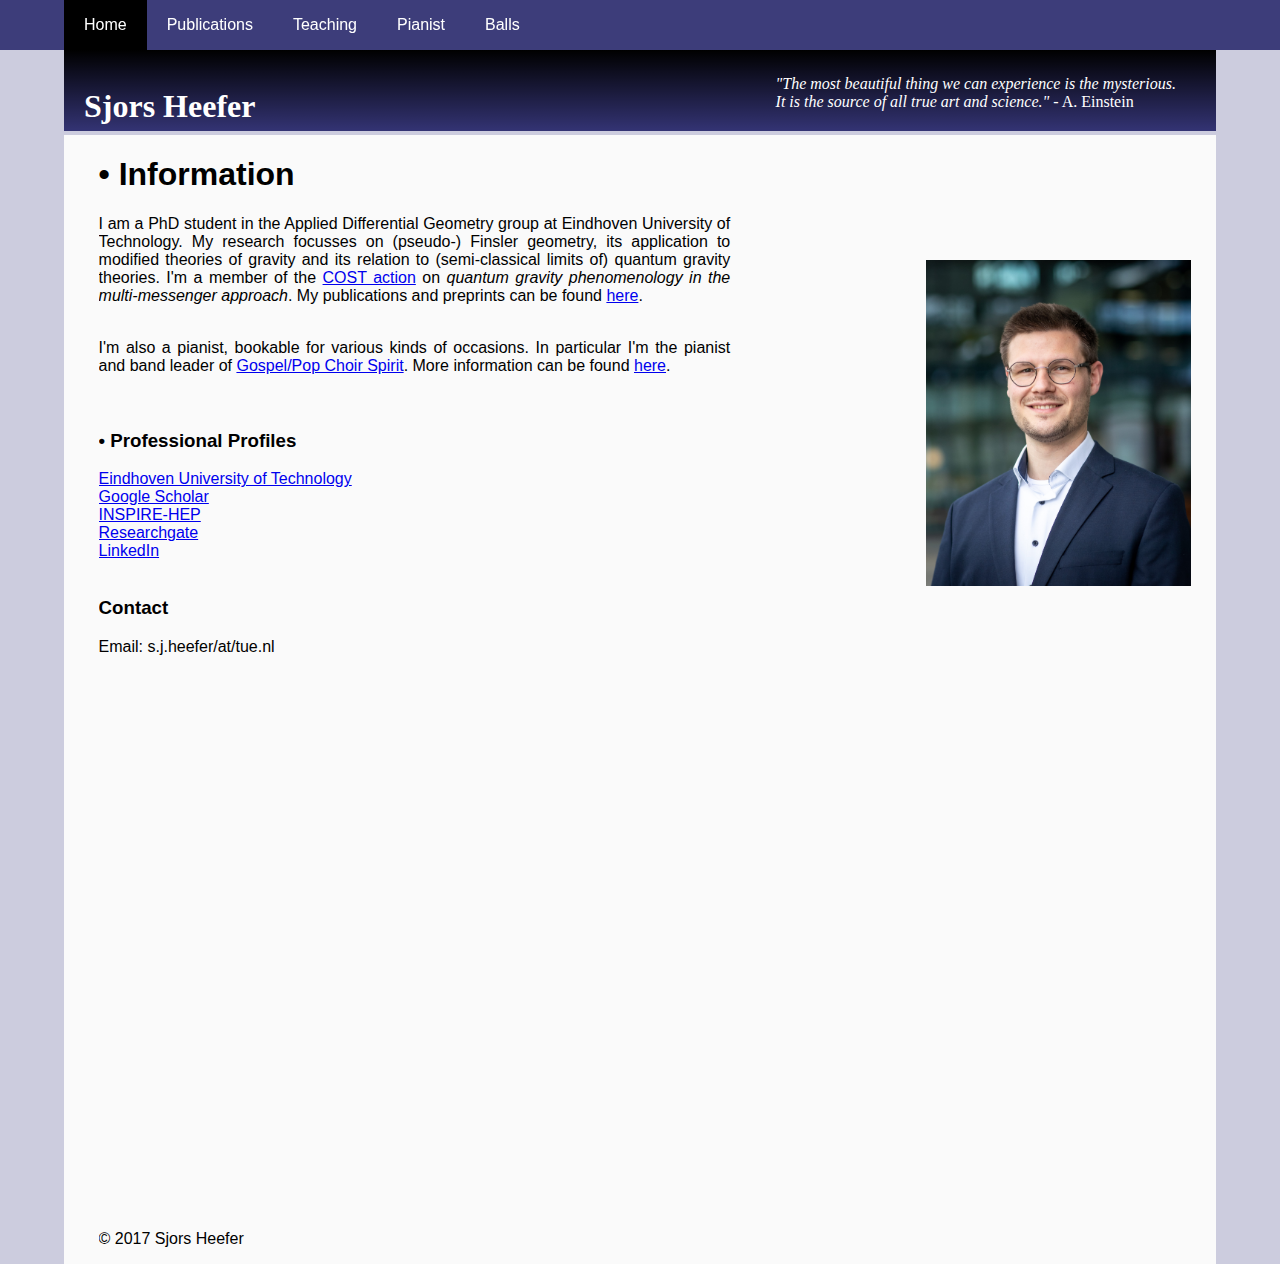
==== index.html @ 62b20838 "first upload" ====
<!DOCTYPE html>
<html>
<head>
<title>Sjors Heefer</title>
<link rel="stylesheet" type="text/css" href="style.css">
<link rel="icon" href="icon.ico" type="image/vnd.microsoft.icon">
<meta name="description" content="PhD student in mathematical physics at Eindhoven University of Technology. (Pseudo-) Finsler geometry - Application to modified theories of gravity - Relation to (semi-classical limits of) quantum gravity theories.">
<meta name="viewport" content="width=device-width, initial-scale=1.0">
</head>



<body>

<div class="container">
 

<header>
	<link rel="icon" href="icon.ico">
   <EinsteinQuote><i>"The most beautiful thing we can experience is the mysterious.<br> It is the source of all true art and science."</i> - A. Einstein</EinsteinQuote> 
   <h1>Sjors Heefer</h1>
</header>

<!-- <p class="bluetext">Eindhoven University of Technology:</p> -->

<!-- <div class="picture_home"> -->
<img class = "home" src="home_me.jpg">
<!-- </div> -->



<article style="text-align: justify;">
<h1>&#149; Information</h1>
<p>I am a PhD student in the Applied Differential Geometry group at Eindhoven University of Technology. My research focusses on (pseudo-) Finsler geometry, its 
application to modified theories of gravity and its relation to (semi-classical limits of) quantum gravity theories. I'm a member of the <a 
href="https://qg-mm.unizar.es/" target="_blank">COST action</a>  on <i>quantum gravity phenomenology in the multi-messenger approach</i>. My 
publications and preprints can be found <a href="publications.html">here</a>.</p>
<br>
I'm also a pianist, bookable for various kinds of occasions. In particular I'm the pianist and band leader of <a href="http://www.spiritgospelpop.nl" target="_blank">Gospel/Pop Choir Spirit</a>. More information can be found <a href="pianist.html">here</a>.
<br><br><br>
<h3>&#149; Professional Profiles</h3>
<a href="https://research.tue.nl/en/persons/sjors-heefer" target="_blank">Eindhoven University of Technology</a>
<br>
<a href="https://scholar.google.it/citations?user=ONwx2d8AAAAJ&hl=en" target="_blank">Google Scholar</a>
<br>
<a href="https://inspirehep.net/author/profile/S.Heefer.1" target="_blank">INSPIRE-HEP</a>
<br>
<a href="https://www.researchgate.net/profile/Sjors_Heefer2" target="_blank">Researchgate</a>
<br>
<a href="http://www.linkedin.com/in/sjorsheefer" target="_blank">LinkedIn</a>
<br><br>
<h3> Contact </h3>
Email: s.j.heefer/at/tue.nl
 <!-- <form action="SendEmail.php">
    <input type="submit" value="Submit">

  </form> -->


<br><br><br><br><br><br><br><br>
<br><br><br><br><br><br><br><br>
<br><br><br><br><br><br><br><br>
<br><br><br><br><br><br><br><br>

<p>&copy; 2017 Sjors Heefer<p>
</article>





<!-- <footer>Contact: sjorsheefer/at/live.nl</footer> -->

</div>

<menubar>
<menu>
	<menu-item class = "currentpage"><a href="index.html">Home</a></menu-item>
	<!-- <menu-item><a href="files.html">Files</a></menu-item> -->
	<menu-item><a href="publications.html">Publications</a></menu-item>
	<!-- <menu-item><a href="talks.html">Talks</a></menu-item> -->
	<menu-item><a href="teaching.html">Teaching</a></menu-item>
	<!-- <menu-item><a href="balls.html">Balls</a></menu-item> -->
	<menu-item><a href="Pianist.html">Pianist</a></menu-item>
	<menu-item><a href="Balls.html">Balls</a></menu-item>
</menu>
</menubar>

</body>
</html>
---- style.css ----
*,
*:before,
*:after {
  -webkit-box-sizing: border-box;
  -moz-box-sizing: border-box;
  box-sizing: border-box;
}

html {
	min-height:100%;
}
body {
	height:100vh;
	min-height:100vh;
	background-color:rgba(0, 0, 90,0.2);
	margin:0;
}

/* input[type=checkbox] { */
/* Make checkbox bigger*/
  /* transform: scale(2);  */
/* } */

.bluetext {
	color: #0730B4;
}


.container {	
	background-color: rgb(250, 250, 250); 
    width: 90%;
	min-height:100%;
	margin:auto;
	 /* make banner come below menu bar*/
	color:black;
}

header {
	position:absolute;
	top: 50px;
	left:5%;
	right: 5%;
	margin: 0px 0px 0px 0px;
	padding-top:0px;
	padding-bottom:0px;
	padding-left:20px;
    background-color: black; /* For browsers that do not support gradients */
  	background: linear-gradient(to bottom, black, rgba(0,0,80,0.75));  
   	/* clear: left; */
    text-align: left;
}

header h1 {
	font-family: "Palatino Linotype", "Book Antiqua", Palatino, serif;
	padding-bottom:0px;
	margin: 38px 0px 4px 0;
	color:rgb(255,255,255);
}

menubar{
	display: block;
    margin: auto;
	margin-bottom:47px;
	font-family: Century Gothic,CenturyGothic,AppleGothic,sans-serif; 
	padding-left: 0px;
    overflow: hidden;
	position: fixed;
	top: 0;
	width:100%;
	height:auto;
    background-color: rgba(0,0,80,0.7);
	/!border-top: 4px solid rgba(0,0,180,0.7);/!
}


menu {
	padding:0;
	margin:auto;
	width: 90%;
	
}

menu-item {
    	float: left;
}

menu-item a {
    display: inline-block;
    color: white;
    text-align: center;
    padding: 16px 20px;
    text-decoration: none;
}

menu-item a:hover {
    background-color: black;
}
.currentpage {
	background-color: black;
}
article {
	/* font-family: "Palatino Linotype", "Book Antiqua", Palatino, serif; */
	/* font-family: Avant Garde,Avantgarde,Century Gothic,CenturyGothic,AppleGothic,sans-serif; */
	/* font-family: Calibri,Candara,Segoe,Segoe UI,Optima,Arial,sans-serif;  */
	/* font-family: Century Gothic,CenturyGothic,AppleGothic,sans-serif;  */
	font-family: Candara,Calibri,Segoe,Segoe UI,Optima,Arial,sans-serif; 
	position:relative;
    margin: 135px 0% 3% 3%;
    padding-right: 17%;
	border: 0px solid rgb(0,0,180);
    overflow: hidden;
	background-color:rgba(240,240,240,0);
}




.BallsContainer {
	/* font-family: "Palatino Linotype", "Book Antiqua", Palatino, serif; */
	/* font-family: Avant Garde,Avantgarde,Century Gothic,CenturyGothic,AppleGothic,sans-serif; */
	/* font-family: Calibri,Candara,Segoe,Segoe UI,Optima,Arial,sans-serif;  */
	/* font-family: Century Gothic,CenturyGothic,AppleGothic,sans-serif;  */
	font-family: Candara,Calibri,Segoe,Segoe UI,Optima,Arial,sans-serif; 
	display: flex;
    margin: 100px 0% 0% 5%;
	padding:0;
	flex-direction: row;
    flex-wrap: wrap;
}
.BallsCanvas {
	width: 70% ;
	margin: 0% 0% 0% 0%;
}
.BallsControls {
	width: 20%;
	margin: 0% 0% 2% 2%;
	
}

button.BallsControls {
	background-color: #999999;
	padding: 2px;
	width: 100%;
	height: 60px;
	}
	
.btn {
	display: block;
	background: rgba(0,0,80,0.7);
	-webkit-border-radius: 4;
	-moz-border-radius: 4;
	border-radius: 4px;
	font-family: "Roboto Slab", serif;
	font-size: 20px;
	text-align: center;
	color: #ffffff;
	padding: 10px 20px 10px 20px;
	text-decoration: none;
	margin:5px 5px;
  
}

.btn:hover {
  background: rgba(0,0,80,0.75);
  text-decoration: none;
}


/* CUSTOM CHECKBOX STYLE: */

.CheckboxGeneralSettings {
 /* HIDE THE REAL CHECKBOX*/
  position: absolute;
  margin-left: -9999px;
  visibility: hidden;
}
.CheckboxGeneralSettings + label {
  display: block;
  position: relative;
  cursor: pointer;
  outline: none;
  user-select: none;
}

input.fancyCheckbox + label {
  padding: 2px;
  width: 100%;
  height: 60px;
}

input.fancyCheckbox + label:before,
input.fancyCheckbox + label:after {
  display: block;
  position: absolute;
  top: 0;
  left: 0;
  bottom: 0;
  right: 0;
  color: #fff;
  font-family: "Roboto Slab", serif;
  font-size: 20px;
  text-align: center;
  line-height: 60px;
}
input.fancyCheckbox + label:before {
  background-color: rgba(153, 153, 153,0.9);
  content: attr(data-off);
  transition: transform 0.5s;
  backface-visibility: hidden;
}
input.fancyCheckbox + label:after {
  background-color: rgba(71, 209, 71,0.9);
  content: attr(data-on);
  transition: transform 0.5s;
  transform: rotateY(180deg);
  backface-visibility: hidden;
}
input.fancyCheckbox:checked + label:before {
  transform: rotateY(180deg);
}
input.fancyCheckbox:checked + label:after {
  transform: rotateY(0deg);
}
input.fancyCheckbox + label:hover {
  background-color: rgba(153, 153, 153,1);
}
input.fancyCheckbox + label:hover:after {
  background-color: rgba(71, 209, 71,1);
}


img.home {
	float: right;
	width: 23%;
    margin: 125px 25px auto auto;
    padding-right: 0px;
}

@media only screen and (max-width: 628px) {
    
	.container {	
	background-color: rgb(250, 250, 250); 
    width: 100%;
	min-height:100%;
	margin:auto;
}
	menu {
		padding:0;
		margin:auto;
		width: 90%;
	}
	
	header {
		position:absolute;
		top: 100px;
		left:0%;
		right: 0%;
		margin: 0px 0px 0px 0px;
		padding-top:0px;
		padding-bottom:0px;
		padding-left:20px;
		background-color: black; /* For browsers that do not support gradients */
		background: linear-gradient(to bottom, black, rgba(0,0,80,0.75));  
		/* clear: left; */
		text-align: left;
	}

header h1 {
	
	padding-bottom:0px;
	margin: 38px 0px 4px 0;
	color:rgb(255,255,255);
}
	
	
	img.home {
	float:none;
	display:block;
	margin-left:auto;
	margin-right:auto;
	padding-top:100px;
	width: 75%;
}
	
	.BallsCanvas {
		display:block;
		text-align:center;
		width: 95% ; 

	}
	.BallsControls {
		width: 100%;
		margin: 0% 5% 0% 0%;
	}
	
	article {
		margin: 185px 5% 5% 5%;
		padding-right: 0%;
	}
}



@media screen and (min-width: 0px) and (max-width: 800px) {
  EinsteinQuote{ display:none; }  /* hide it on smaller screen */
}
@media screen and (min-width: 801px) {
  EinsteinQuote{ display: block; float:right; color:white; margin:0px  margin-top:0px; margin-bottom:0px; padding:20px; padding-top:25px; padding-right:40px}   /* show it on larger screens */
}
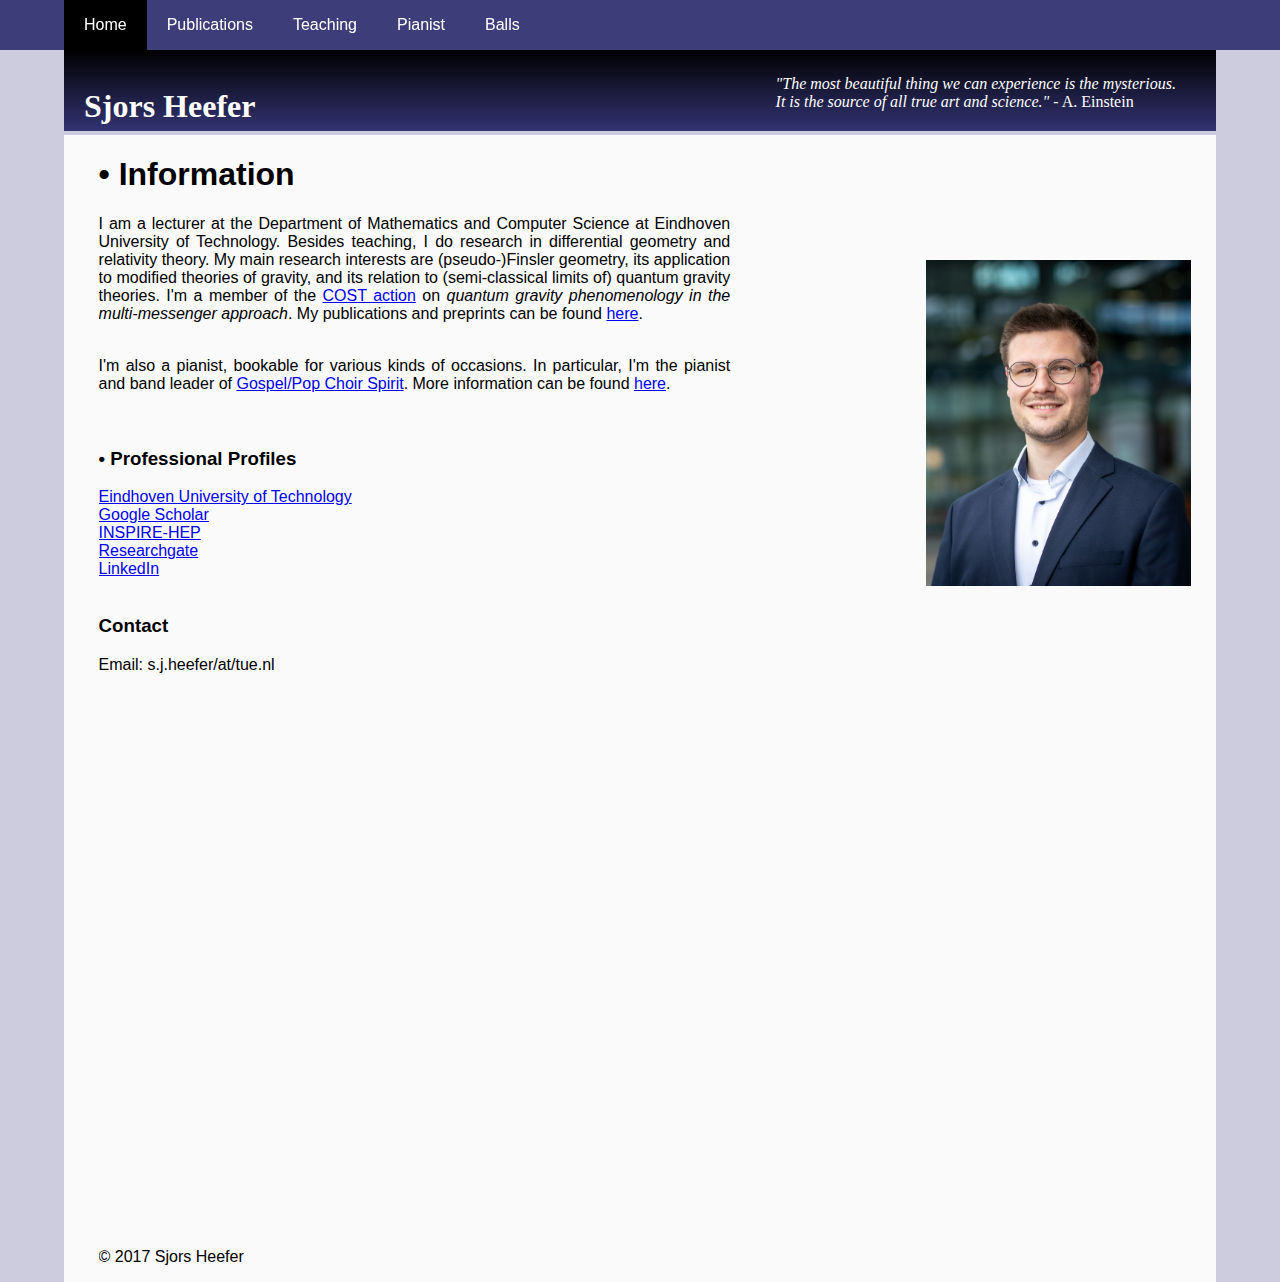
==== commit de14f52b: "Update index.html" ====
--- a/index.html
+++ b/index.html
@@ -31,12 +31,12 @@
 
 <article style="text-align: justify;">
 <h1>&#149; Information</h1>
-<p>I am a PhD student in the Applied Differential Geometry group at Eindhoven University of Technology. My research focusses on (pseudo-) Finsler geometry, its 
-application to modified theories of gravity and its relation to (semi-classical limits of) quantum gravity theories. I'm a member of the <a 
+<p>I am a lecturer at the Department of Mathematics and Computer Science at Eindhoven University of Technology. Besides teaching, I do research in differential geometry and relativity theory. My main research interests are (pseudo-)Finsler geometry, its 
+application to modified theories of gravity, and its relation to (semi-classical limits of) quantum gravity theories. I'm a member of the <a 
 href="https://qg-mm.unizar.es/" target="_blank">COST action</a>  on <i>quantum gravity phenomenology in the multi-messenger approach</i>. My 
 publications and preprints can be found <a href="publications.html">here</a>.</p>
 <br>
-I'm also a pianist, bookable for various kinds of occasions. In particular I'm the pianist and band leader of <a href="http://www.spiritgospelpop.nl" target="_blank">Gospel/Pop Choir Spirit</a>. More information can be found <a href="pianist.html">here</a>.
+I'm also a pianist, bookable for various kinds of occasions. In particular, I'm the pianist and band leader of <a href="http://www.spiritgospelpop.nl" target="_blank">Gospel/Pop Choir Spirit</a>. More information can be found <a href="pianist.html">here</a>.
 <br><br><br>
 <h3>&#149; Professional Profiles</h3>
 <a href="https://research.tue.nl/en/persons/sjors-heefer" target="_blank">Eindhoven University of Technology</a>
@@ -81,10 +81,10 @@
 	<!-- <menu-item><a href="talks.html">Talks</a></menu-item> -->
 	<menu-item><a href="teaching.html">Teaching</a></menu-item>
 	<!-- <menu-item><a href="balls.html">Balls</a></menu-item> -->
-	<menu-item><a href="Pianist.html">Pianist</a></menu-item>
+	<menu-item><a href="pianist.html">Pianist</a></menu-item>
 	<menu-item><a href="Balls.html">Balls</a></menu-item>
 </menu>
 </menubar>
 
 </body>
-</html>+</html>
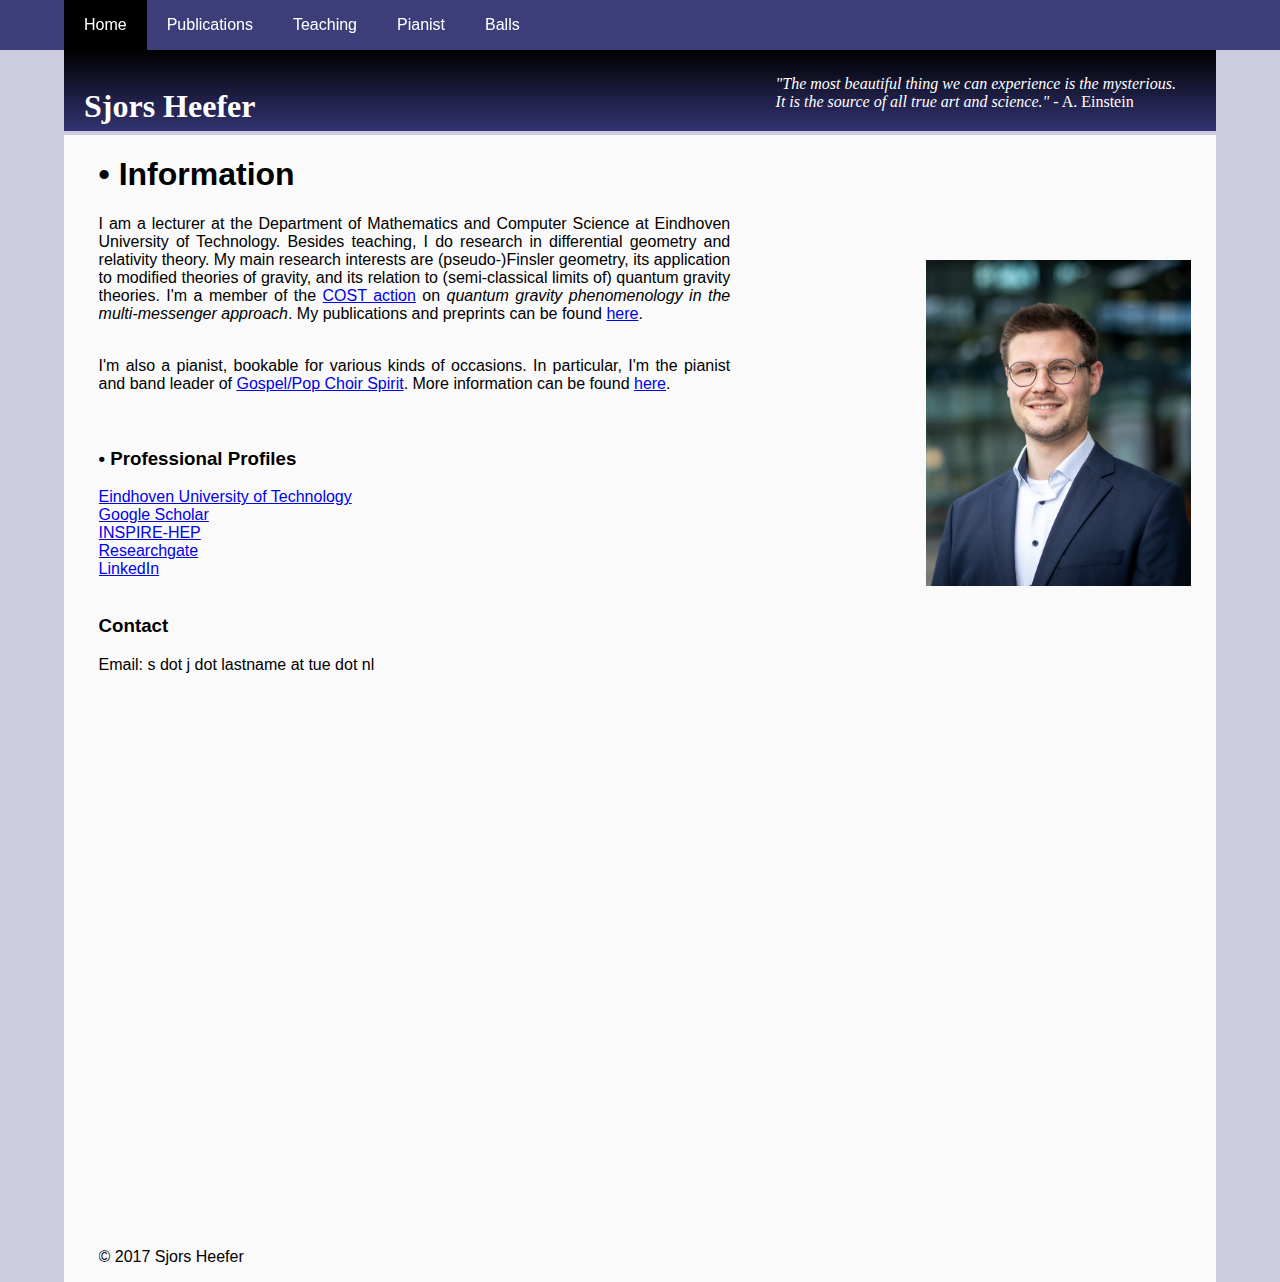
==== commit 131b5338: "Update index.html" ====
--- a/index.html
+++ b/index.html
@@ -50,7 +50,7 @@
 <a href="http://www.linkedin.com/in/sjorsheefer" target="_blank">LinkedIn</a>
 <br><br>
 <h3> Contact </h3>
-Email: s.j.heefer/at/tue.nl
+Email: s dot j dot lastname at tue dot nl
  <!-- <form action="SendEmail.php">
     <input type="submit" value="Submit">
 
